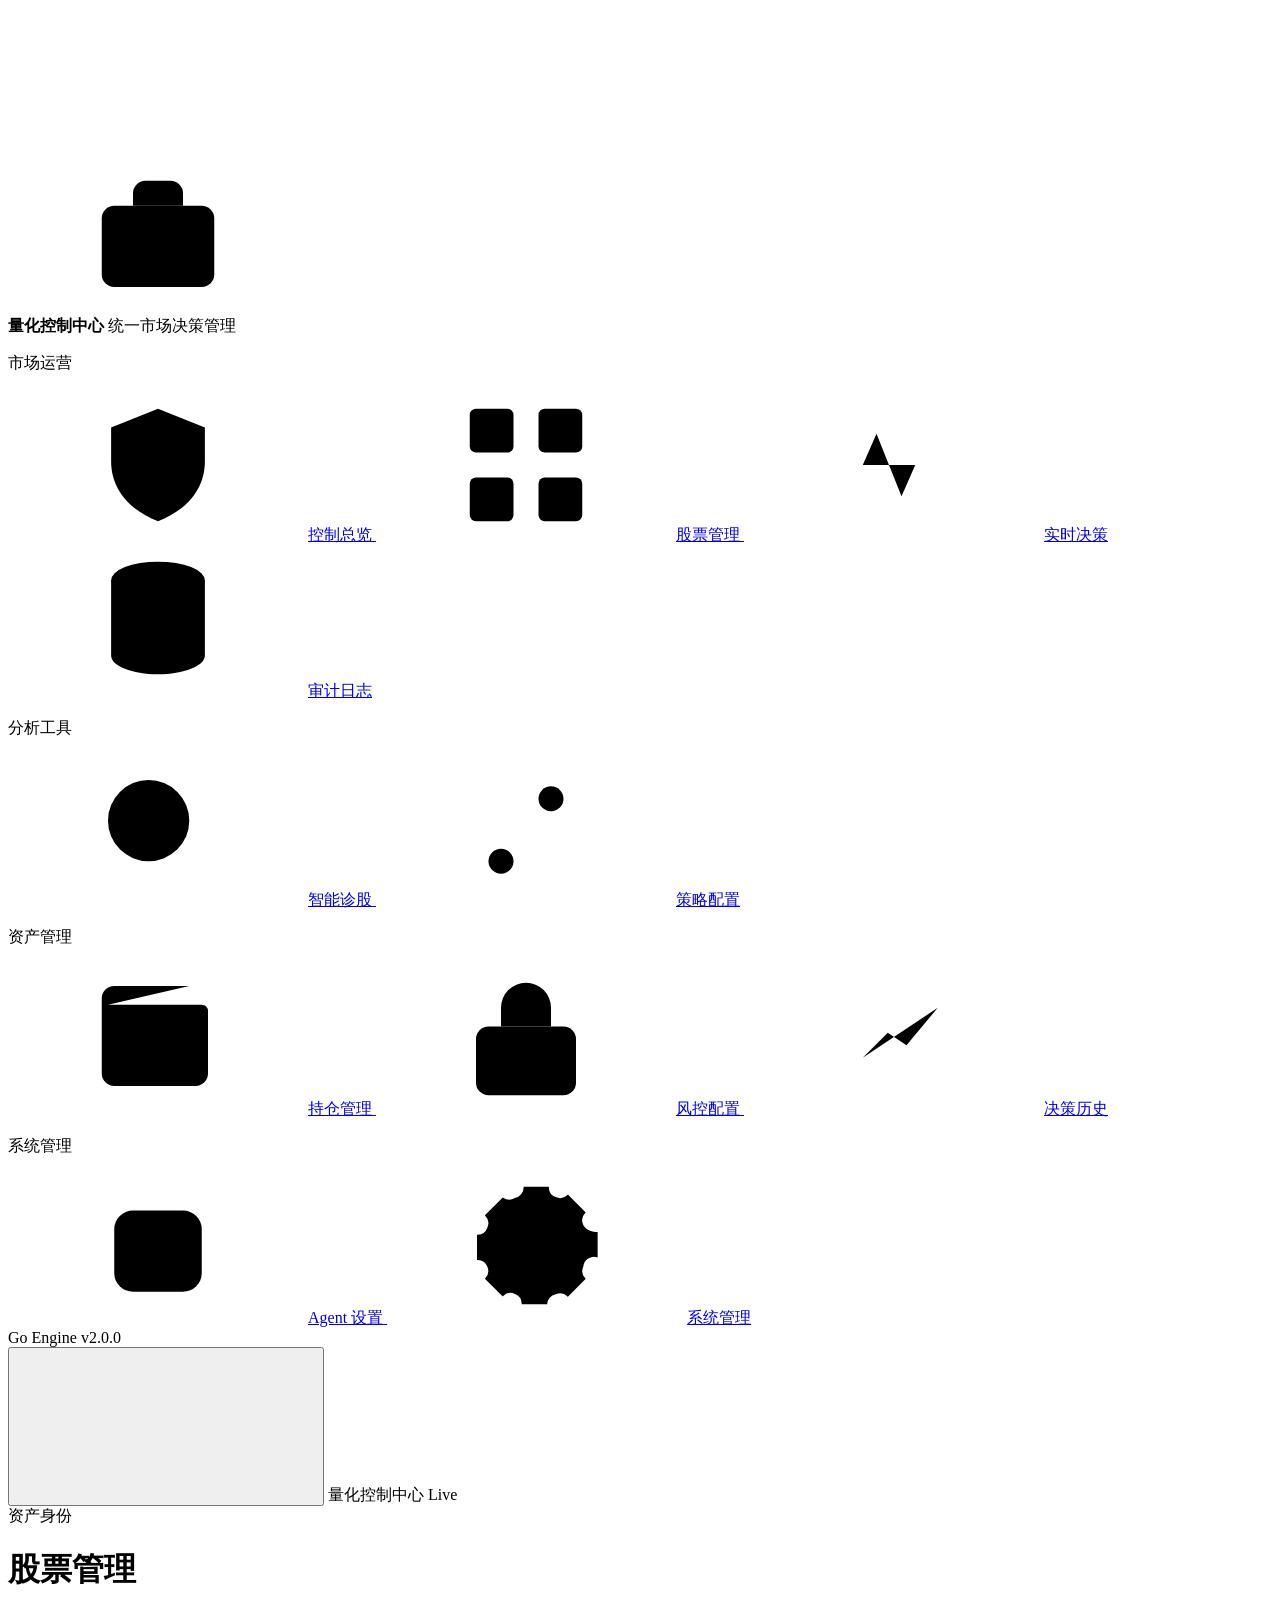
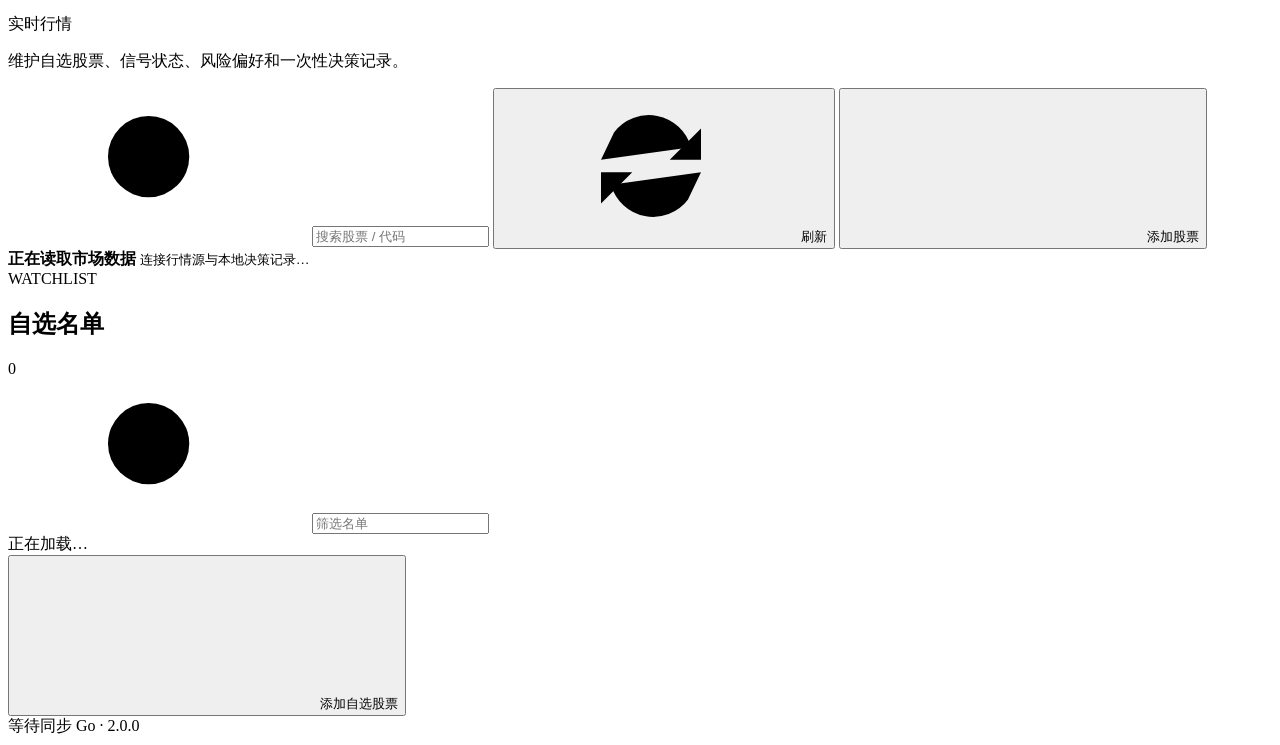
==== web/index.html @ 567621b2 "feat: rebuild Market Trace as Go control center" ====
<!doctype html>
<html lang="zh-CN">
<head>
  <meta charset="utf-8">
  <meta name="viewport" content="width=device-width, initial-scale=1, viewport-fit=cover">
  <meta name="theme-color" content="#0d302a">
  <meta name="description" content="Market Trace Go — 实时行情、量化分析与风险控制">
  <title>Market Trace · 量化控制中心</title>
  <link rel="icon" href="/favicon.svg" type="image/svg+xml">
  <link rel="stylesheet" href="/assets/app.css?v=2.0.0">
</head>
<body>
  <svg class="svg-sprite" aria-hidden="true">
    <symbol id="i-briefcase" viewBox="0 0 24 24">
      <rect x="3" y="7" width="18" height="13" rx="2"></rect>
      <path d="M8 7V5a2 2 0 0 1 2-2h4a2 2 0 0 1 2 2v2M8 12h8M3 12h18"></path>
    </symbol>
    <symbol id="i-shield" viewBox="0 0 24 24">
      <path d="M12 3 4.5 6v5.4c0 4.6 3.1 7.9 7.5 9.6 4.4-1.7 7.5-5 7.5-9.6V6L12 3Z"></path>
    </symbol>
    <symbol id="i-grid" viewBox="0 0 24 24">
      <rect x="3" y="3" width="7" height="7" rx="1"></rect><rect x="14" y="3" width="7" height="7" rx="1"></rect>
      <rect x="3" y="14" width="7" height="7" rx="1"></rect><rect x="14" y="14" width="7" height="7" rx="1"></rect>
    </symbol>
    <symbol id="i-chart" viewBox="0 0 24 24">
      <path d="M4 19V5M4 19h16M7 15l4-4 3 2 5-6"></path>
    </symbol>
    <symbol id="i-pulse" viewBox="0 0 24 24">
      <path d="M3 12h4l2.2-5 4 10 2.2-5H21"></path>
    </symbol>
    <symbol id="i-audit" viewBox="0 0 24 24">
      <ellipse cx="12" cy="5.5" rx="7.5" ry="3"></ellipse>
      <path d="M4.5 5.5v6c0 1.7 3.4 3 7.5 3s7.5-1.3 7.5-3v-6M4.5 11.5v6c0 1.7 3.4 3 7.5 3s7.5-1.3 7.5-3v-6"></path>
    </symbol>
    <symbol id="i-search" viewBox="0 0 24 24">
      <circle cx="10.5" cy="10.5" r="6.5"></circle><path d="m15.5 15.5 5 5"></path>
    </symbol>
    <symbol id="i-sliders" viewBox="0 0 24 24">
      <path d="M4 7h10M18 7h2M4 17h2M10 17h10"></path><circle cx="16" cy="7" r="2"></circle><circle cx="8" cy="17" r="2"></circle>
    </symbol>
    <symbol id="i-wallet" viewBox="0 0 24 24">
      <path d="M4 6.5h15a1 1 0 0 1 1 1v10a2 2 0 0 1-2 2H5a2 2 0 0 1-2-2v-12a2 2 0 0 1 2-2h12"></path>
      <path d="M16 12h4M16 12a2 2 0 0 0 0 4h4"></path>
    </symbol>
    <symbol id="i-lock" viewBox="0 0 24 24">
      <rect x="4" y="10" width="16" height="11" rx="2"></rect><path d="M8 10V7a4 4 0 0 1 8 0v3"></path>
    </symbol>
    <symbol id="i-bolt" viewBox="0 0 24 24">
      <path d="m13 2-8 12h7l-1 8 8-12h-7l1-8Z"></path>
    </symbol>
    <symbol id="i-robot" viewBox="0 0 24 24">
      <rect x="5" y="6" width="14" height="13" rx="3"></rect><path d="M9 2v4M15 2v4M9 11h.01M15 11h.01M9 15h6M2 11v4M22 11v4"></path>
    </symbol>
    <symbol id="i-settings" viewBox="0 0 24 24">
      <circle cx="12" cy="12" r="3"></circle>
      <path d="M19.4 15a1.7 1.7 0 0 0 .34 1.88l.06.06-2.86 2.86-.06-.06A1.7 1.7 0 0 0 15 19.4a1.7 1.7 0 0 0-1 .6 1.7 1.7 0 0 0-.4 1.1V21H9.56v-.1a1.7 1.7 0 0 0-1.1-1.55 1.7 1.7 0 0 0-1.88.34l-.06.06L3.66 16.9l.06-.06A1.7 1.7 0 0 0 4.06 15a1.7 1.7 0 0 0-1.55-1.1H2.4V9.86h.1A1.7 1.7 0 0 0 4.06 8.7a1.7 1.7 0 0 0-.34-1.88L3.66 6.76 6.52 3.9l.06.06A1.7 1.7 0 0 0 8.46 4a1.7 1.7 0 0 0 1-.6 1.7 1.7 0 0 0 .4-1.1v-.1h4.04v.1a1.7 1.7 0 0 0 1.1 1.55 1.7 1.7 0 0 0 1.88-.34l.06-.06 2.86 2.86-.06.06A1.7 1.7 0 0 0 19.4 8.3c.23.4.6.75 1.1.94.34.14.72.2 1.1.2h.1v4.04h-.1A1.7 1.7 0 0 0 19.4 15Z"></path>
    </symbol>
    <symbol id="i-refresh" viewBox="0 0 24 24">
      <path d="M20 6v5h-5M4 18v-5h5"></path><path d="M18.4 9A7 7 0 0 0 6.1 6.6L4 11M5.6 15A7 7 0 0 0 17.9 17.4L20 13"></path>
    </symbol>
    <symbol id="i-plus" viewBox="0 0 24 24"><path d="M12 5v14M5 12h14"></path></symbol>
    <symbol id="i-close" viewBox="0 0 24 24"><path d="m6 6 12 12M18 6 6 18"></path></symbol>
    <symbol id="i-trash" viewBox="0 0 24 24">
      <path d="M4 7h16M9 7V4h6v3M7 7l1 14h8l1-14M10 11v6M14 11v6"></path>
    </symbol>
    <symbol id="i-arrow" viewBox="0 0 24 24"><path d="M5 12h14M14 7l5 5-5 5"></path></symbol>
    <symbol id="i-menu" viewBox="0 0 24 24"><path d="M4 7h16M4 12h16M4 17h16"></path></symbol>
    <symbol id="i-logout" viewBox="0 0 24 24"><path d="M10 5H5v14h5M14 8l4 4-4 4M8 12h10"></path></symbol>
  </svg>

  <div class="app-shell">
    <div class="rail-backdrop" id="rail-backdrop"></div>
    <aside class="sidebar" id="sidebar">
      <div class="brand">
        <div class="brand-mark">
          <svg><use href="#i-briefcase"></use></svg>
        </div>
        <div class="brand-copy">
          <strong>量化控制中心</strong>
          <span>统一市场决策管理</span>
        </div>
      </div>

      <nav class="side-nav" aria-label="主导航">
        <p class="nav-section">市场运营</p>
        <a class="nav-item" href="#" data-view="overview">
          <svg><use href="#i-shield"></use></svg><span>控制总览</span>
        </a>
        <a class="nav-item active" href="#" data-view="stocks" aria-current="page">
          <svg><use href="#i-grid"></use></svg><span>股票管理</span>
        </a>
        <a class="nav-item" href="#" data-view="signals">
          <svg><use href="#i-pulse"></use></svg><span>实时决策</span>
        </a>
        <a class="nav-item" href="#" data-view="audit">
          <svg><use href="#i-audit"></use></svg><span>审计日志</span>
        </a>

        <p class="nav-section">分析工具</p>
        <a class="nav-item" href="#" data-view="analyze">
          <svg><use href="#i-search"></use></svg><span>智能诊股</span>
        </a>
        <a class="nav-item" href="#" data-view="strategies">
          <svg><use href="#i-sliders"></use></svg><span>策略配置</span>
        </a>

        <p class="nav-section">资产管理</p>
        <a class="nav-item" href="#" data-view="portfolio">
          <svg><use href="#i-wallet"></use></svg><span>持仓管理</span>
        </a>
        <a class="nav-item" href="#" data-view="risk">
          <svg><use href="#i-lock"></use></svg><span>风控配置</span>
        </a>
        <a class="nav-item" href="#" data-view="history">
          <svg><use href="#i-chart"></use></svg><span>决策历史</span>
        </a>

        <p class="nav-section">系统管理</p>
        <a class="nav-item" href="#" data-view="agents">
          <svg><use href="#i-robot"></use></svg><span>Agent 设置</span>
        </a>
        <a class="nav-item" href="#" data-view="system">
          <svg><use href="#i-settings"></use></svg><span>系统管理</span>
        </a>
      </nav>

      <div class="side-footer">
        <span class="status-dot"></span>
        <span>Go Engine</span>
        <span class="side-version">v2.0.0</span>
      </div>
    </aside>

    <main class="workspace">
      <div class="mobile-bar">
        <button class="icon-button" id="menu-button" type="button" aria-label="打开导航">
          <svg><use href="#i-menu"></use></svg>
        </button>
        <span>量化控制中心</span>
        <span class="mobile-live"><i></i> Live</span>
      </div>

      <header class="page-header">
        <div class="header-copy">
          <div class="eyebrow" id="page-eyebrow">资产身份</div>
          <div class="title-row">
            <h1 id="page-title">股票管理</h1>
            <span class="live-pill" id="market-pill"><i></i><span>实时行情</span></span>
          </div>
          <p id="page-description">维护自选股票、信号状态、风险偏好和一次性决策记录。</p>
        </div>
        <div class="header-actions">
          <label class="global-search" for="global-search">
            <svg><use href="#i-search"></use></svg>
            <input id="global-search" type="search" placeholder="搜索股票 / 代码" autocomplete="off">
          </label>
          <button class="button button-secondary" id="refresh-button" type="button" aria-label="刷新行情">
            <svg><use href="#i-refresh"></use></svg><span>刷新</span>
          </button>
          <button class="button button-primary" id="add-stock-button" type="button" aria-label="添加股票">
            <svg><use href="#i-plus"></use></svg><span>添加股票</span>
          </button>
        </div>
      </header>

      <div class="data-strip" id="data-strip" hidden>
        <span class="warning-dot"></span>
        <span id="data-strip-text"></span>
      </div>

      <div class="content-grid">
        <section class="primary-panel" id="view-root" aria-live="polite">
          <div class="loading-state">
            <span class="loading-ring"></span>
            <strong>正在读取市场数据</strong>
            <small>连接行情源与本地决策记录…</small>
          </div>
        </section>

        <aside class="watch-rail" aria-label="自选股票">
          <div class="rail-head">
            <div>
              <span class="rail-kicker">WATCHLIST</span>
              <h2>自选名单</h2>
            </div>
            <span class="rail-count" id="rail-count">0</span>
          </div>
          <div class="rail-search">
            <svg><use href="#i-search"></use></svg>
            <input id="rail-search" type="search" placeholder="筛选名单" aria-label="筛选自选名单">
          </div>
          <div class="watch-list" id="watch-list">
            <div class="rail-loading">正在加载…</div>
          </div>
          <button class="rail-add" id="rail-add-button" type="button">
            <svg><use href="#i-plus"></use></svg>
            <span>添加自选股票</span>
          </button>
          <div class="rail-foot">
            <span id="rail-updated">等待同步</span>
            <span>Go · 2.0.0</span>
          </div>
        </aside>
      </div>
    </main>
  </div>

  <dialog class="dialog" id="stock-dialog">
    <form method="dialog" class="dialog-card" id="stock-form">
      <div class="dialog-head">
        <div>
          <span class="dialog-kicker">WATCHLIST</span>
          <h2>添加自选股票</h2>
        </div>
        <button class="icon-button" value="cancel" type="button" data-close-dialog aria-label="关闭">
          <svg><use href="#i-close"></use></svg>
        </button>
      </div>
      <label class="field">
        <span>股票代码</span>
        <input id="stock-symbol" name="symbol" inputmode="numeric" pattern="[0-9]{6}" maxlength="6" placeholder="例如 600519" required>
        <small>支持 6 位 A 股代码，添加后会同步实时行情。</small>
      </label>
      <label class="field">
        <span>股票名称 <em>可选</em></span>
        <input id="stock-name" name="name" maxlength="32" placeholder="例如 贵州茅台">
      </label>
      <label class="field">
        <span>备注 <em>可选</em></span>
        <input id="stock-notes" name="notes" maxlength="60" placeholder="例如 核心消费 / 观察仓">
      </label>
      <p class="form-error" id="stock-form-error" hidden></p>
      <div class="dialog-actions">
        <button class="button button-secondary" type="button" data-close-dialog>取消</button>
        <button class="button button-primary" type="submit">确认添加</button>
      </div>
    </form>
  </dialog>

  <div class="toast" id="toast" role="status" aria-live="polite"></div>

  <script src="/assets/app.js?v=2.0.0" defer></script>
</body>
</html>
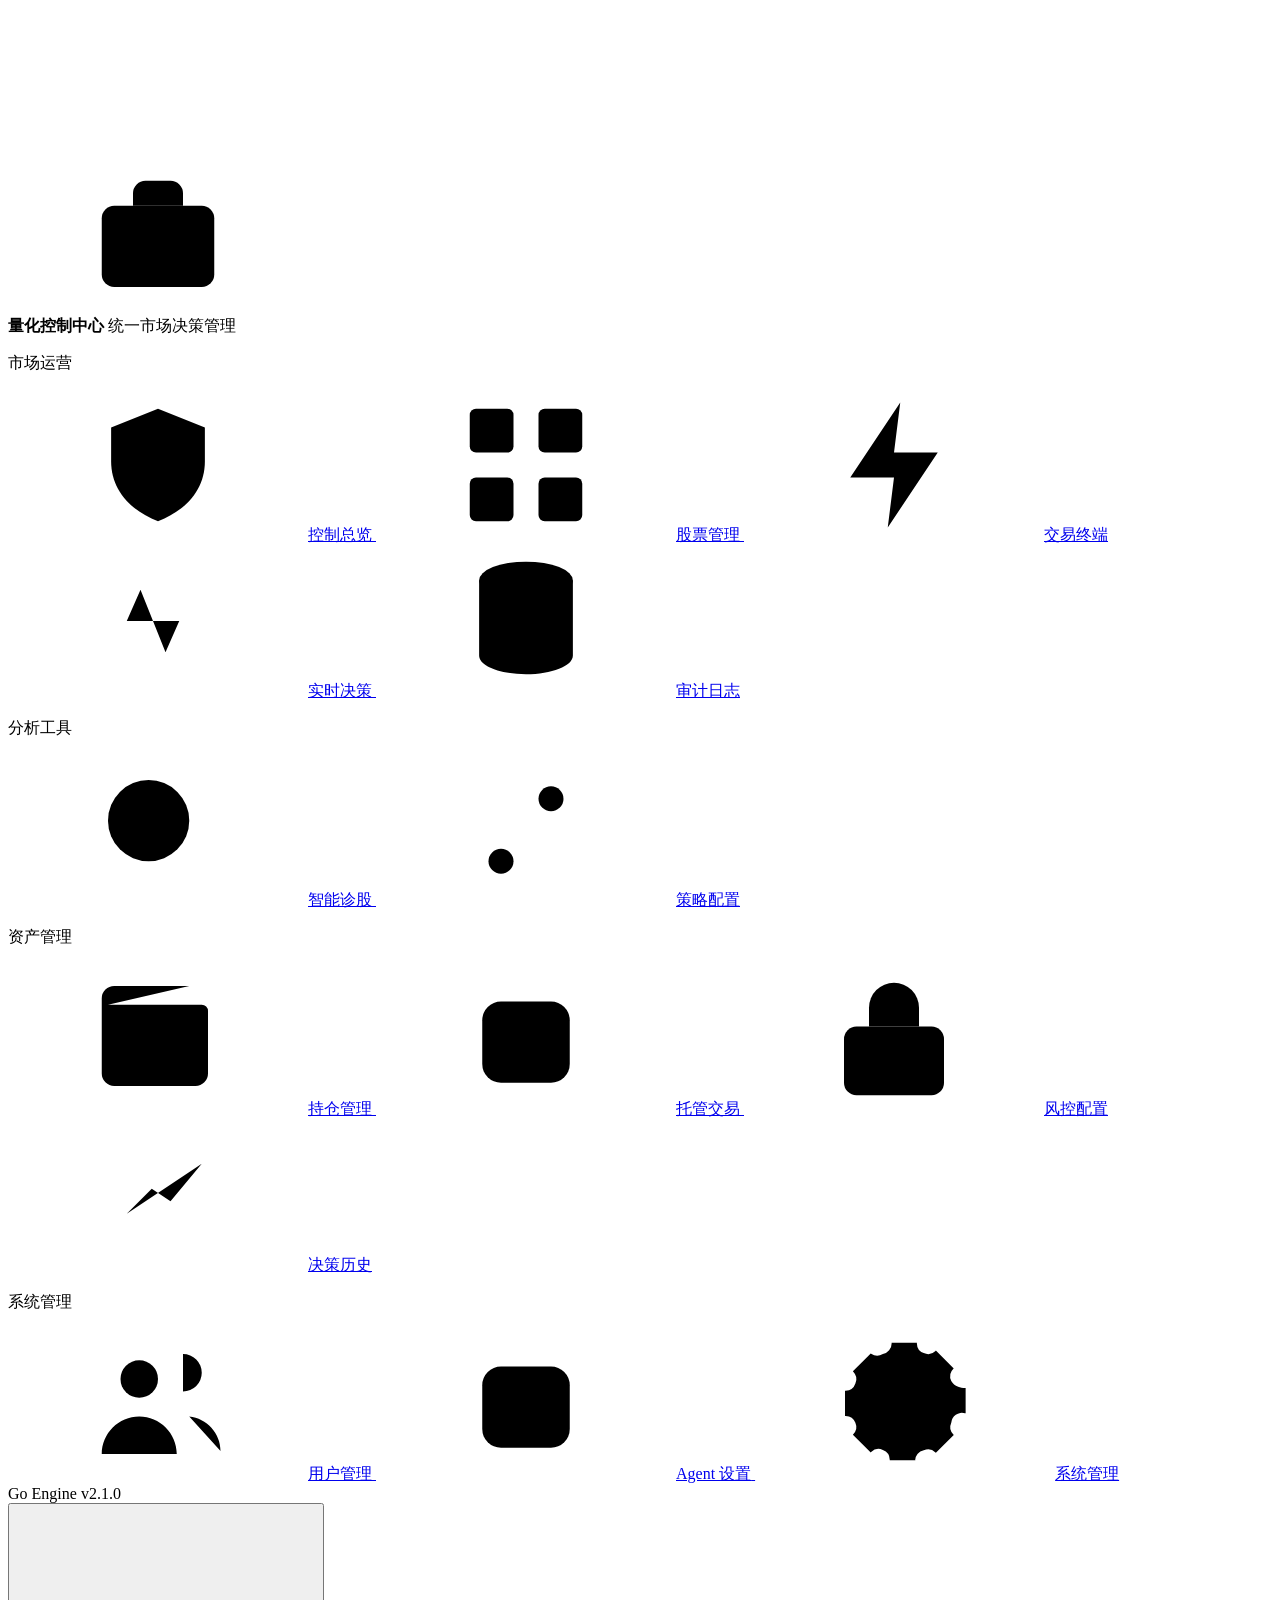
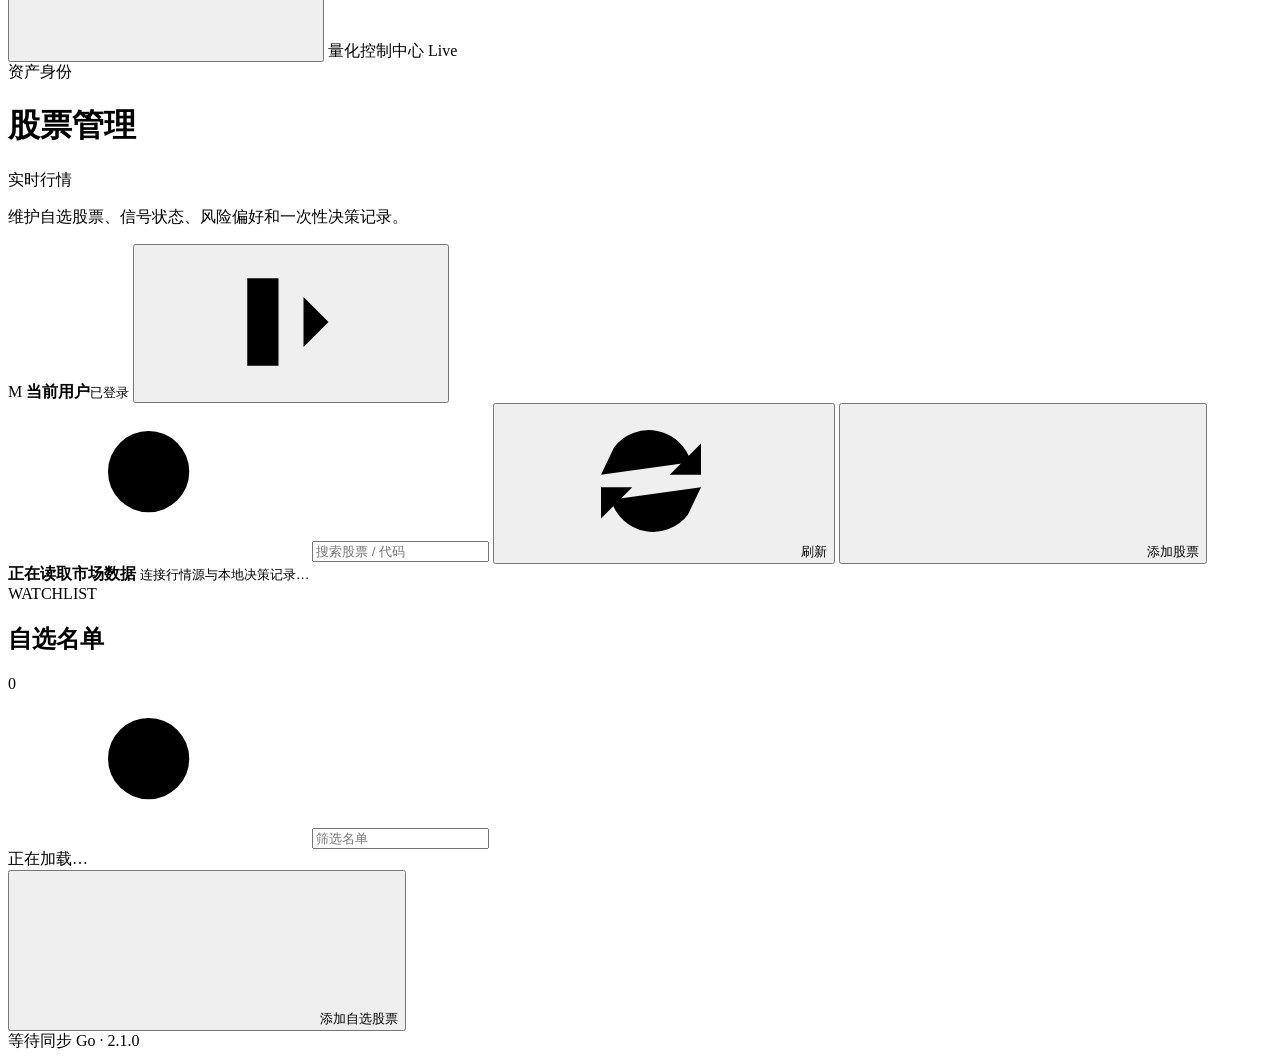
==== commit 96d416da: "feat: add accounts, trading and NAS deployment" ====
--- a/web/index.html
+++ b/web/index.html
@@ -7,7 +7,7 @@
   <meta name="description" content="Market Trace Go — 实时行情、量化分析与风险控制">
   <title>Market Trace · 量化控制中心</title>
   <link rel="icon" href="/favicon.svg" type="image/svg+xml">
-  <link rel="stylesheet" href="/assets/app.css?v=2.0.0">
+  <link rel="stylesheet" href="/assets/app.css?v=2.1.0">
 </head>
 <body>
   <svg class="svg-sprite" aria-hidden="true">
@@ -51,6 +51,9 @@
     <symbol id="i-robot" viewBox="0 0 24 24">
       <rect x="5" y="6" width="14" height="13" rx="3"></rect><path d="M9 2v4M15 2v4M9 11h.01M15 11h.01M9 15h6M2 11v4M22 11v4"></path>
     </symbol>
+    <symbol id="i-users" viewBox="0 0 24 24">
+      <circle cx="9" cy="8" r="3"></circle><path d="M3 20c0-3.3 2.7-6 6-6s6 2.7 6 6M16 4a3 3 0 0 1 0 6M17 14c2.8.3 5 2.7 5 5.5"></path>
+    </symbol>
     <symbol id="i-settings" viewBox="0 0 24 24">
       <circle cx="12" cy="12" r="3"></circle>
       <path d="M19.4 15a1.7 1.7 0 0 0 .34 1.88l.06.06-2.86 2.86-.06-.06A1.7 1.7 0 0 0 15 19.4a1.7 1.7 0 0 0-1 .6 1.7 1.7 0 0 0-.4 1.1V21H9.56v-.1a1.7 1.7 0 0 0-1.1-1.55 1.7 1.7 0 0 0-1.88.34l-.06.06L3.66 16.9l.06-.06A1.7 1.7 0 0 0 4.06 15a1.7 1.7 0 0 0-1.55-1.1H2.4V9.86h.1A1.7 1.7 0 0 0 4.06 8.7a1.7 1.7 0 0 0-.34-1.88L3.66 6.76 6.52 3.9l.06.06A1.7 1.7 0 0 0 8.46 4a1.7 1.7 0 0 0 1-.6 1.7 1.7 0 0 0 .4-1.1v-.1h4.04v.1a1.7 1.7 0 0 0 1.1 1.55 1.7 1.7 0 0 0 1.88-.34l.06-.06 2.86 2.86-.06.06A1.7 1.7 0 0 0 19.4 8.3c.23.4.6.75 1.1.94.34.14.72.2 1.1.2h.1v4.04h-.1A1.7 1.7 0 0 0 19.4 15Z"></path>
@@ -89,6 +92,9 @@
         <a class="nav-item active" href="#" data-view="stocks" aria-current="page">
           <svg><use href="#i-grid"></use></svg><span>股票管理</span>
         </a>
+        <a class="nav-item" href="#" data-view="trade">
+          <svg><use href="#i-bolt"></use></svg><span>交易终端</span>
+        </a>
         <a class="nav-item" href="#" data-view="signals">
           <svg><use href="#i-pulse"></use></svg><span>实时决策</span>
         </a>
@@ -108,6 +114,9 @@
         <a class="nav-item" href="#" data-view="portfolio">
           <svg><use href="#i-wallet"></use></svg><span>持仓管理</span>
         </a>
+        <a class="nav-item" href="#" data-view="custody">
+          <svg><use href="#i-robot"></use></svg><span>托管交易</span>
+        </a>
         <a class="nav-item" href="#" data-view="risk">
           <svg><use href="#i-lock"></use></svg><span>风控配置</span>
         </a>
@@ -116,6 +125,9 @@
         </a>
 
         <p class="nav-section">系统管理</p>
+        <a class="nav-item" href="#" data-view="users">
+          <svg><use href="#i-users"></use></svg><span>用户管理</span>
+        </a>
         <a class="nav-item" href="#" data-view="agents">
           <svg><use href="#i-robot"></use></svg><span>Agent 设置</span>
         </a>
@@ -127,7 +139,7 @@
       <div class="side-footer">
         <span class="status-dot"></span>
         <span>Go Engine</span>
-        <span class="side-version">v2.0.0</span>
+        <span class="side-version">v2.1.0</span>
       </div>
     </aside>
 
@@ -150,6 +162,13 @@
           <p id="page-description">维护自选股票、信号状态、风险偏好和一次性决策记录。</p>
         </div>
         <div class="header-actions">
+          <div class="user-chip" id="user-chip">
+            <span class="user-avatar" id="user-avatar">M</span>
+            <span class="user-copy"><strong id="user-name">当前用户</strong><small id="user-role">已登录</small></span>
+            <button class="icon-button user-logout" id="header-logout" type="button" aria-label="退出登录" title="退出登录">
+              <svg><use href="#i-logout"></use></svg>
+            </button>
+          </div>
           <label class="global-search" for="global-search">
             <svg><use href="#i-search"></use></svg>
             <input id="global-search" type="search" placeholder="搜索股票 / 代码" autocomplete="off">
@@ -198,7 +217,7 @@
           </button>
           <div class="rail-foot">
             <span id="rail-updated">等待同步</span>
-            <span>Go · 2.0.0</span>
+            <span>Go · 2.1.0</span>
           </div>
         </aside>
       </div>
@@ -239,7 +258,7 @@
 
   <div class="toast" id="toast" role="status" aria-live="polite"></div>
 
-  <script src="/assets/app.js?v=2.0.0" defer></script>
+  <script src="/assets/app.js?v=2.1.0" defer></script>
 </body>
 </html>
 
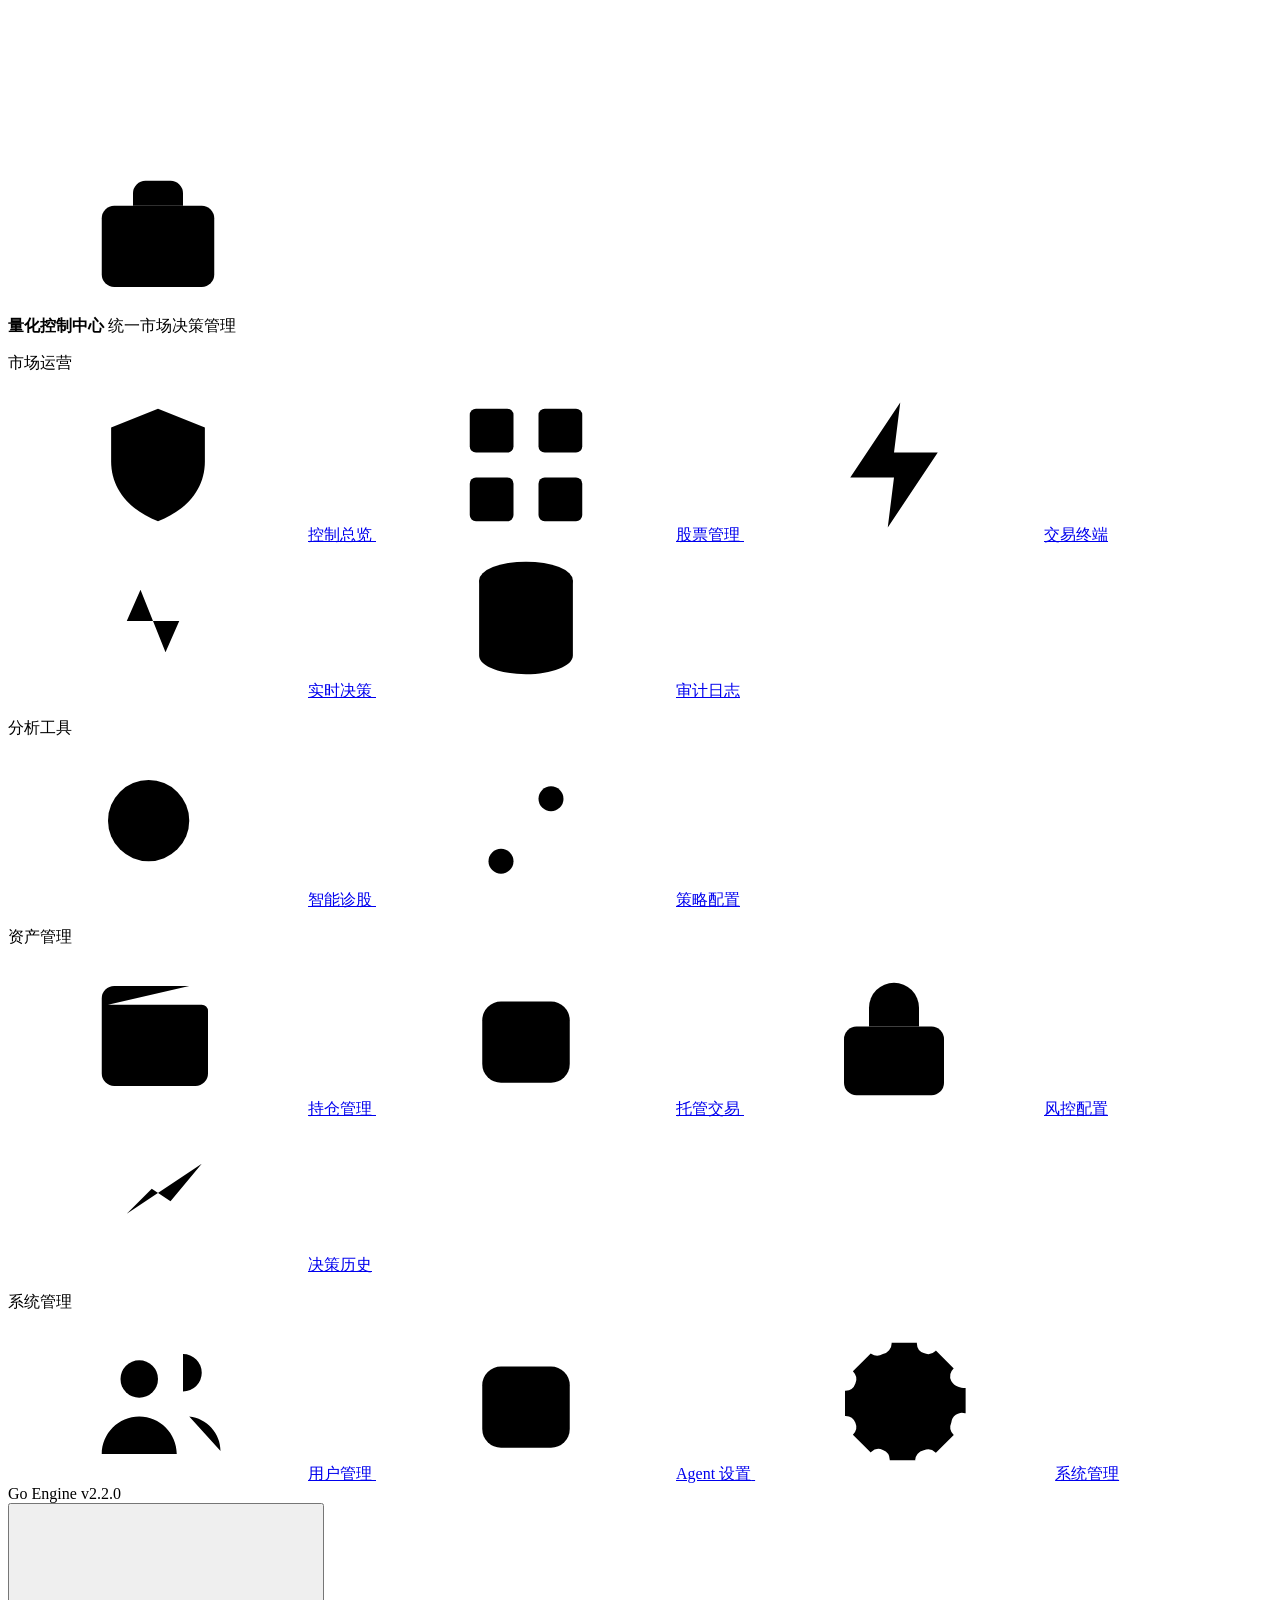
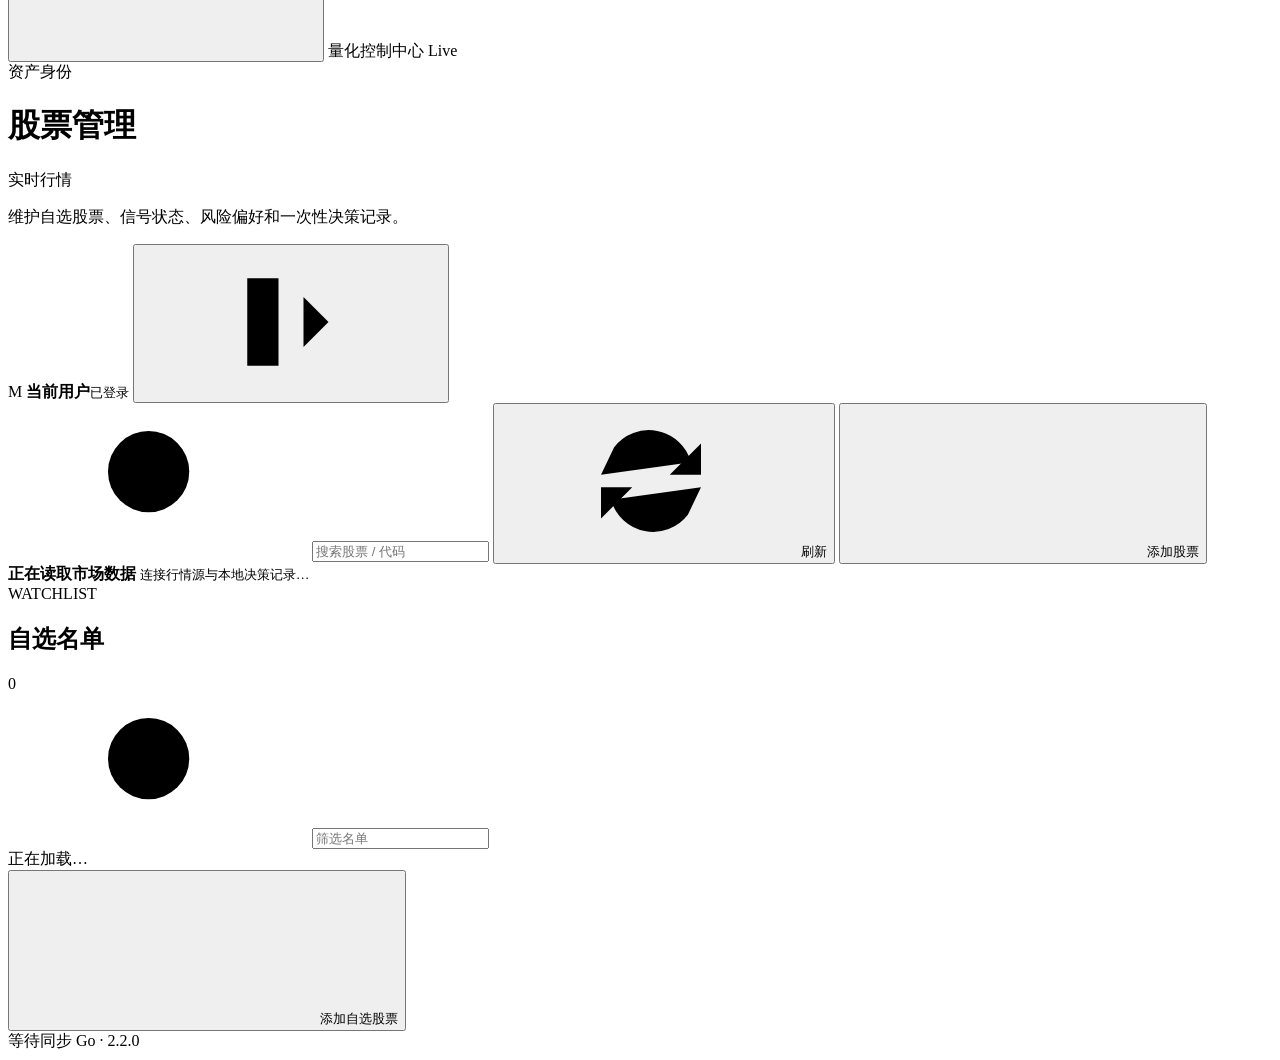
==== commit a59842aa: "feat: add device QR login" ====
--- a/web/index.html
+++ b/web/index.html
@@ -7,7 +7,7 @@
   <meta name="description" content="Market Trace Go — 实时行情、量化分析与风险控制">
   <title>Market Trace · 量化控制中心</title>
   <link rel="icon" href="/favicon.svg" type="image/svg+xml">
-  <link rel="stylesheet" href="/assets/app.css?v=2.1.0">
+  <link rel="stylesheet" href="/assets/app.css?v=2.2.0">
 </head>
 <body>
   <svg class="svg-sprite" aria-hidden="true">
@@ -139,7 +139,7 @@
       <div class="side-footer">
         <span class="status-dot"></span>
         <span>Go Engine</span>
-        <span class="side-version">v2.1.0</span>
+        <span class="side-version">v2.2.0</span>
       </div>
     </aside>
 
@@ -217,7 +217,7 @@
           </button>
           <div class="rail-foot">
             <span id="rail-updated">等待同步</span>
-            <span>Go · 2.1.0</span>
+            <span>Go · 2.2.0</span>
           </div>
         </aside>
       </div>
@@ -258,7 +258,7 @@
 
   <div class="toast" id="toast" role="status" aria-live="polite"></div>
 
-  <script src="/assets/app.js?v=2.1.0" defer></script>
+  <script src="/assets/app.js?v=2.2.0" defer></script>
 </body>
 </html>
 
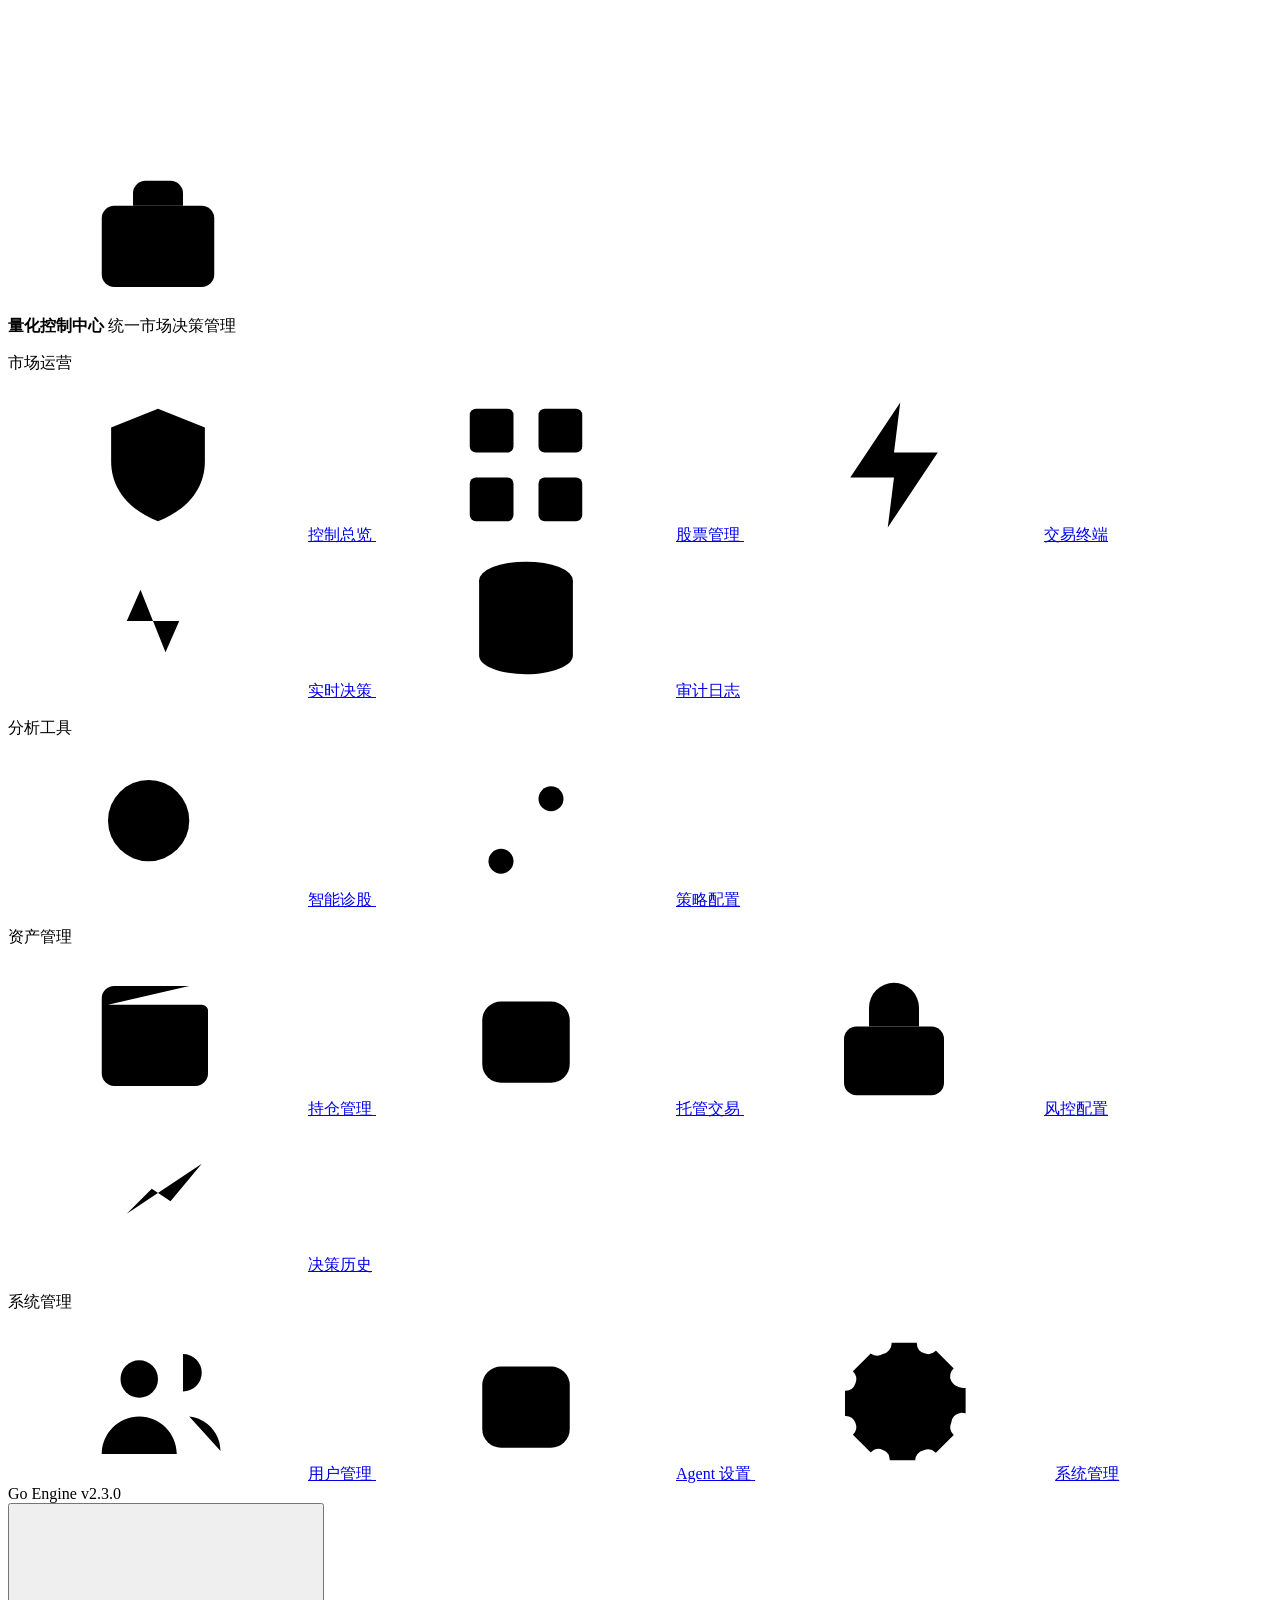
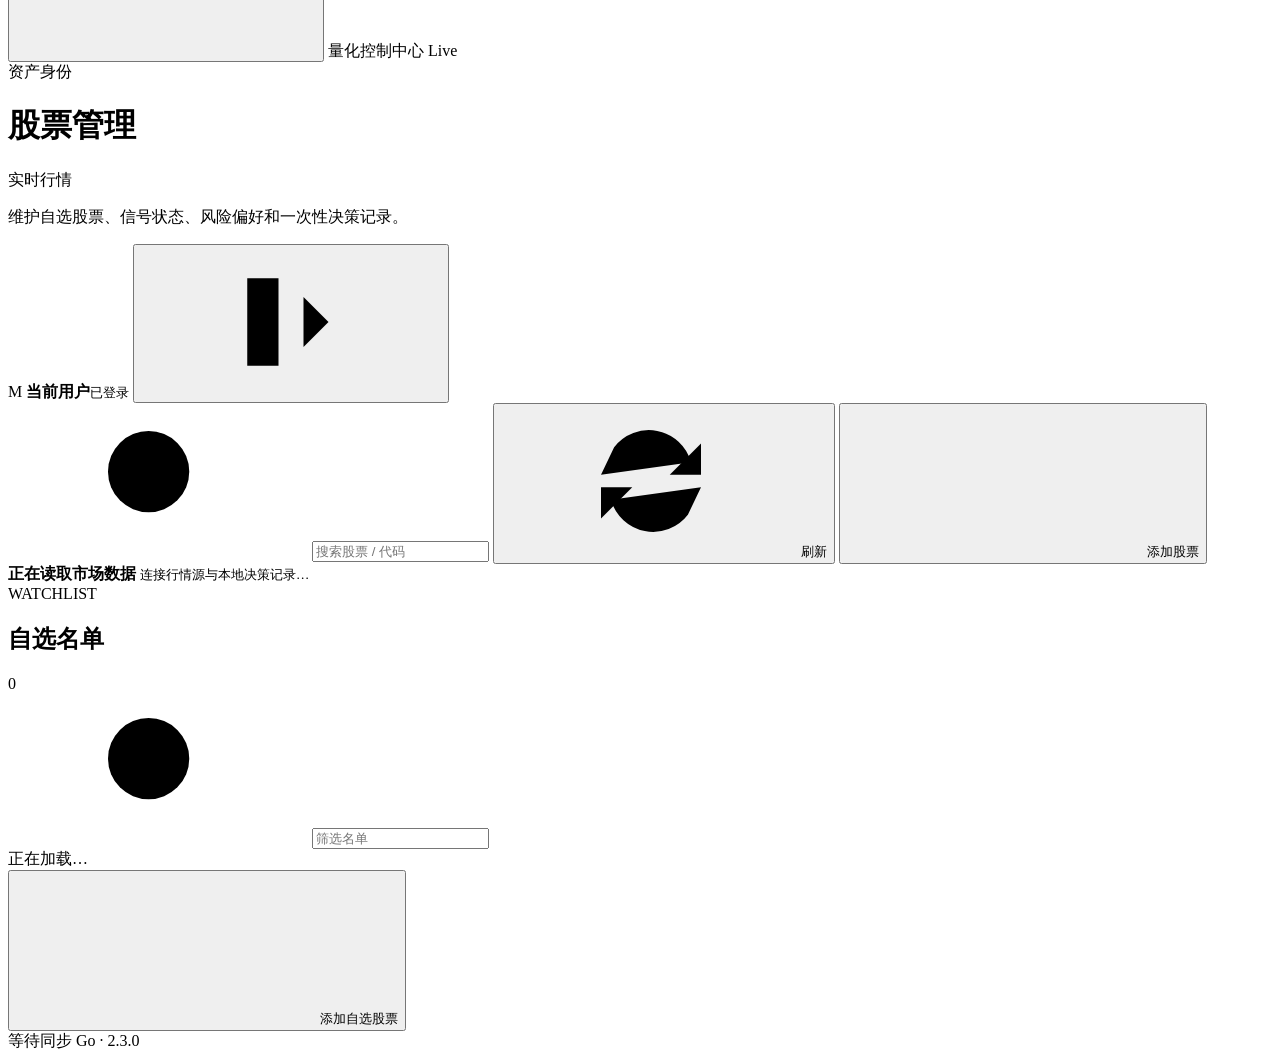
==== commit 58bc1368: "feat: add WeChat QR login" ====
--- a/web/index.html
+++ b/web/index.html
@@ -7,7 +7,7 @@
   <meta name="description" content="Market Trace Go — 实时行情、量化分析与风险控制">
   <title>Market Trace · 量化控制中心</title>
   <link rel="icon" href="/favicon.svg" type="image/svg+xml">
-  <link rel="stylesheet" href="/assets/app.css?v=2.2.0">
+  <link rel="stylesheet" href="/assets/app.css?v=2.3.0">
 </head>
 <body>
   <svg class="svg-sprite" aria-hidden="true">
@@ -139,7 +139,7 @@
       <div class="side-footer">
         <span class="status-dot"></span>
         <span>Go Engine</span>
-        <span class="side-version">v2.2.0</span>
+        <span class="side-version">v2.3.0</span>
       </div>
     </aside>
 
@@ -217,7 +217,7 @@
           </button>
           <div class="rail-foot">
             <span id="rail-updated">等待同步</span>
-            <span>Go · 2.2.0</span>
+            <span>Go · 2.3.0</span>
           </div>
         </aside>
       </div>
@@ -258,7 +258,7 @@
 
   <div class="toast" id="toast" role="status" aria-live="polite"></div>
 
-  <script src="/assets/app.js?v=2.2.0" defer></script>
+  <script src="/assets/app.js?v=2.3.0" defer></script>
 </body>
 </html>
 
